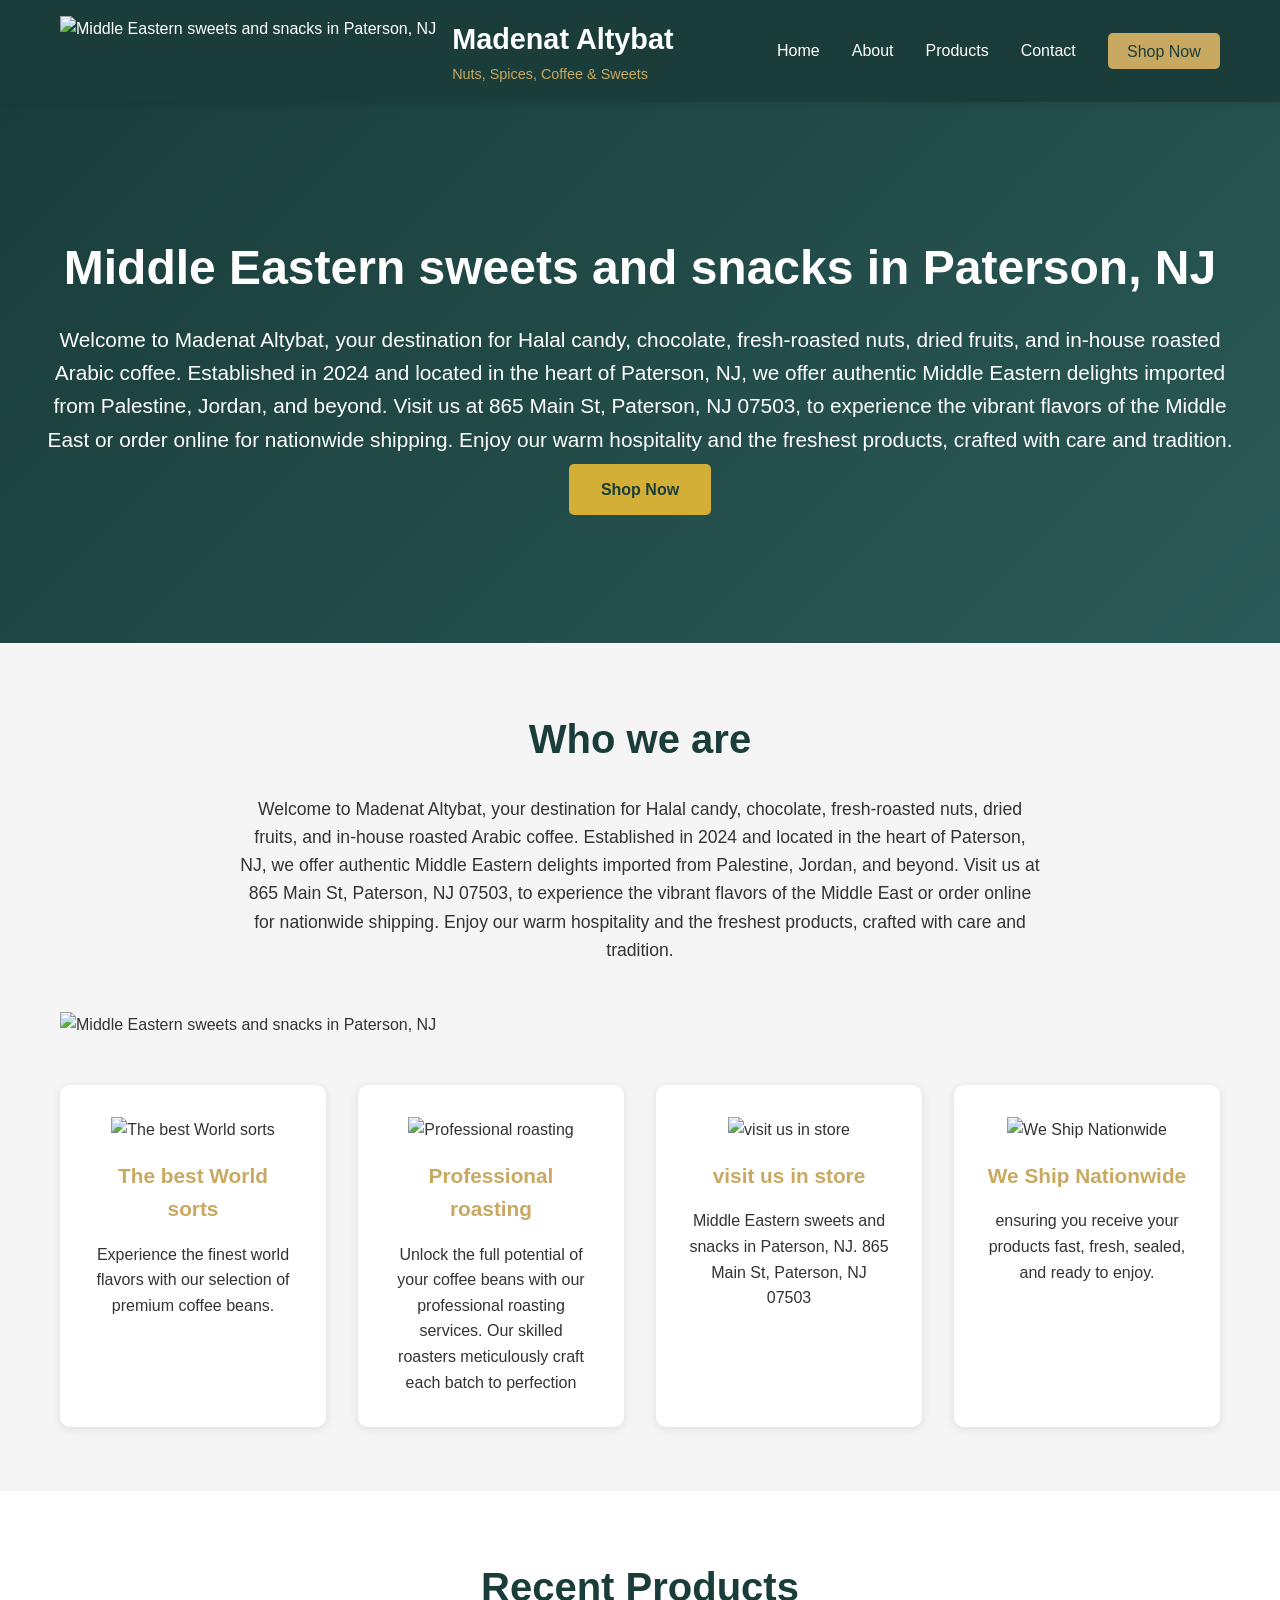
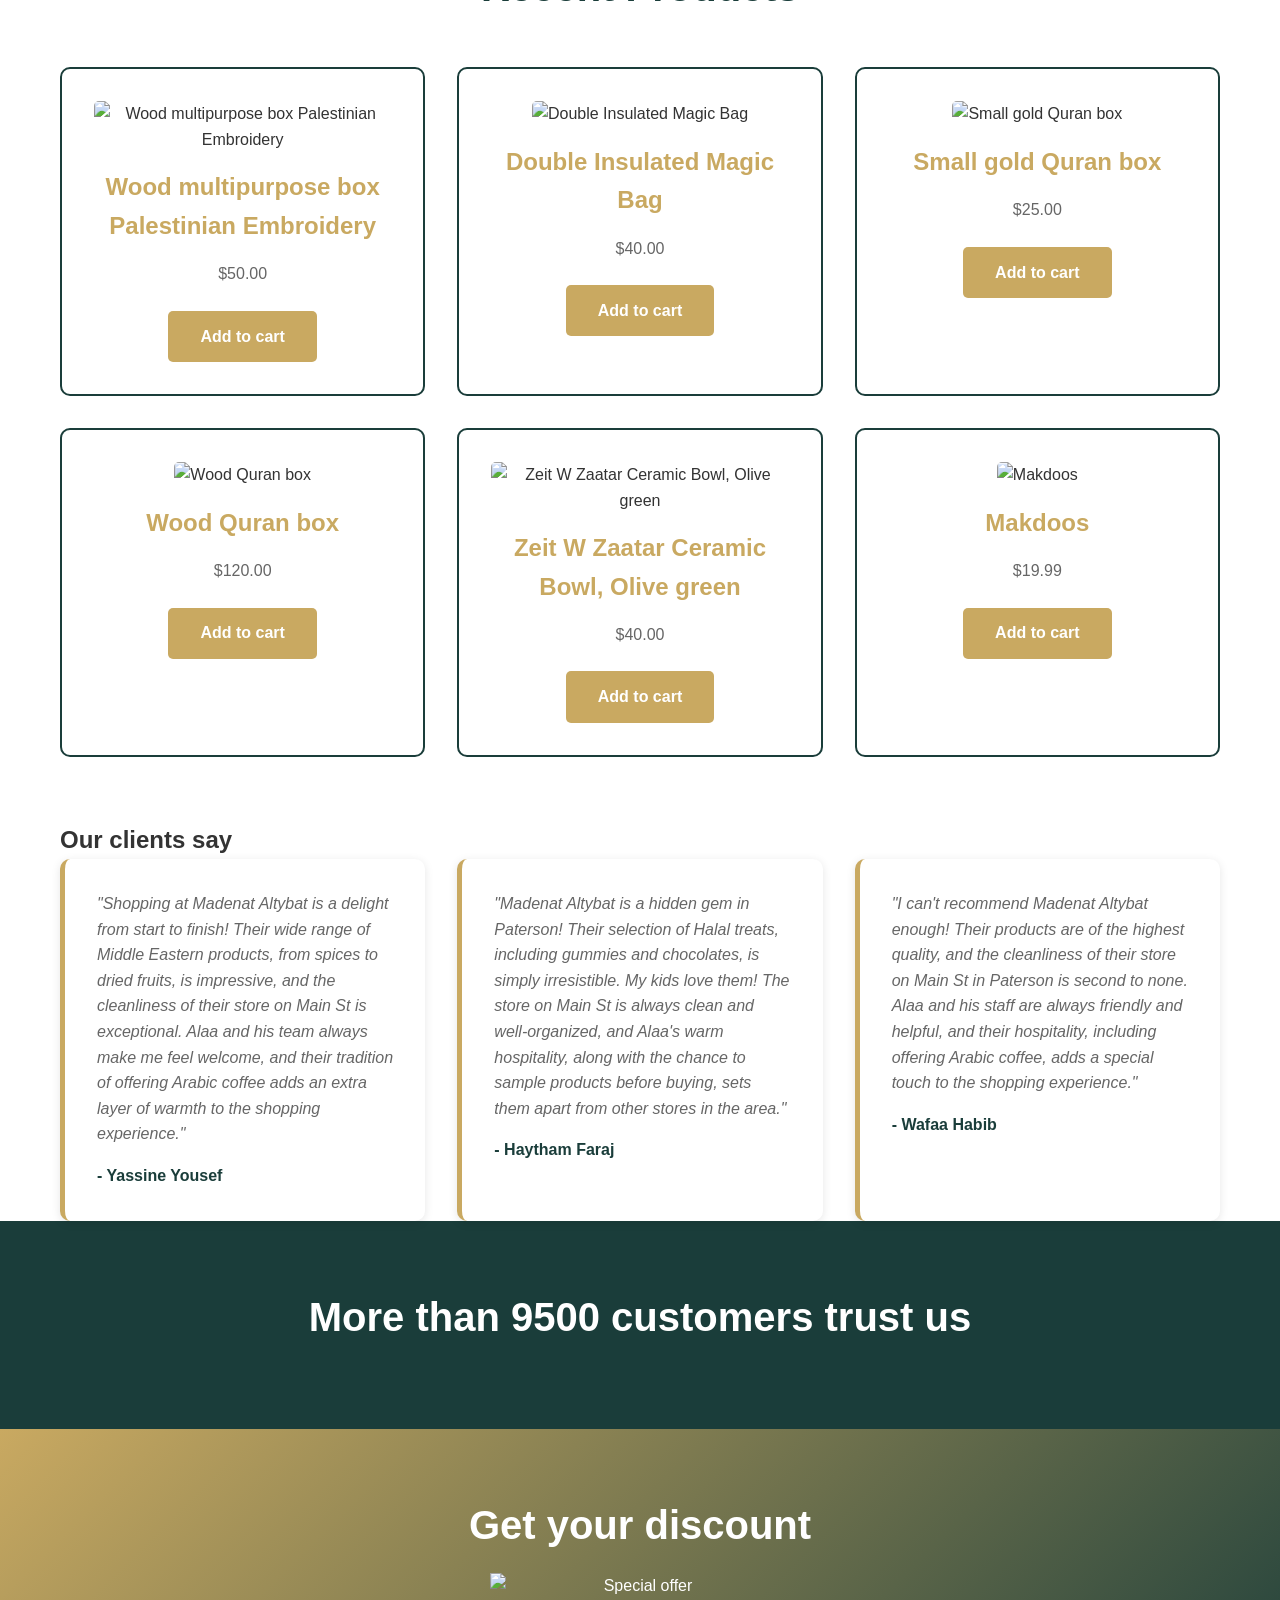
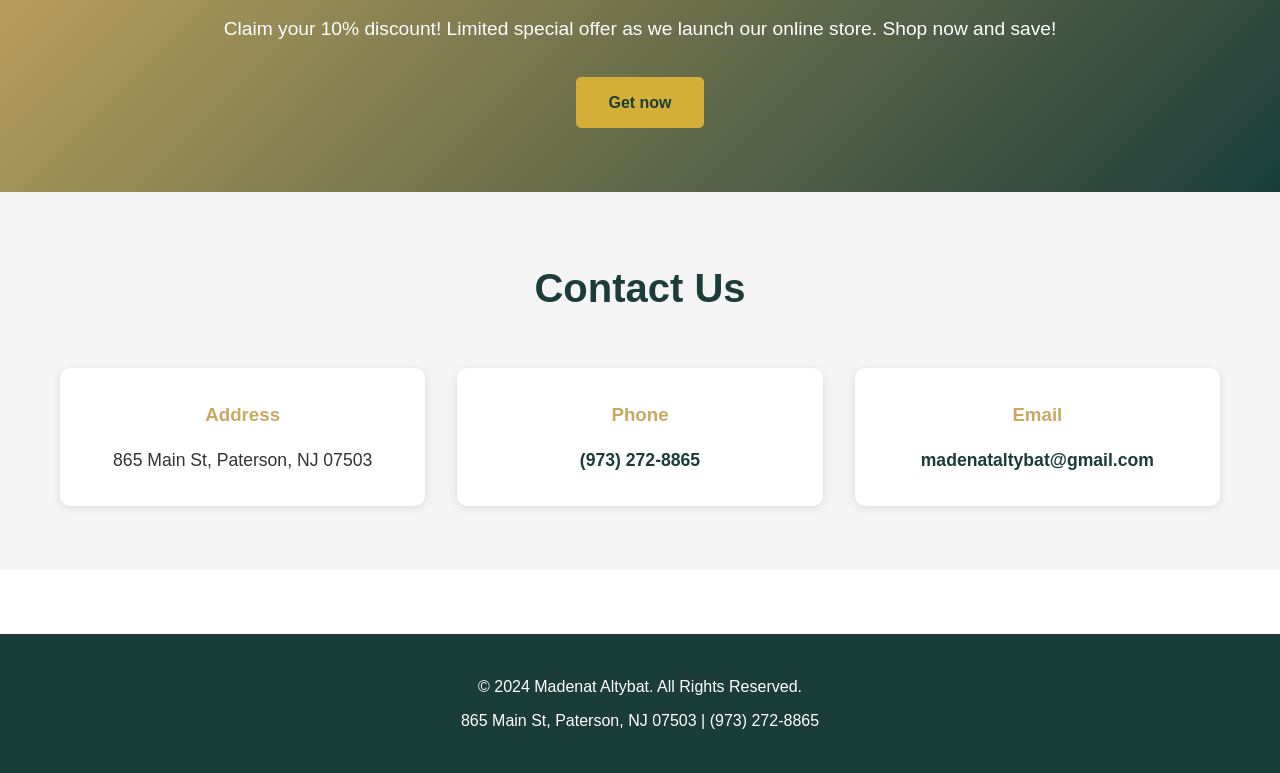
==== index.html @ 7cda24f8 "Add files via upload" ====
<!DOCTYPE html>
<html lang="en">
<head>
    <meta charset="UTF-8">
    <meta name="viewport" content="width=device-width, initial-scale=1.0">
    <title>Middle Eastern sweets and snacks in Paterson, NJ</title>
    <link rel="stylesheet" href="styles.css">
</head>
<body>
    <!-- Navigation -->
    <nav class="navbar">
        <div class="container">
            <div class="logo-section">
                <img src="https://madenataltybat.com/wp-content/uploads/2024/05/home-nameMadenat-AlTybat-1024x213.png" alt="Middle Eastern sweets and snacks in Paterson, NJ" class="logo-img">
                <div class="logo-text">
                    <h1><a href="index.html">Madenat Altybat</a></h1>
                    <p class="tagline">Nuts, Spices, Coffee & Sweets</p>
                </div>
            </div>
            <ul class="nav-menu">
                <li><a href="#home">Home</a></li>
                <li><a href="#about">About</a></li>
                <li><a href="#products">Products</a></li>
                <li><a href="#contact">Contact</a></li>
                <li><a href="shop.html" class="shop-link">Shop Now</a></li>
            </ul>
        </div>
    </nav>

    <!-- Hero Section -->
    <section id="home" class="hero">
        <div class="hero-content">
            <h2>Middle Eastern sweets and snacks in Paterson, NJ</h2>
            <p>Welcome to Madenat Altybat, your destination for Halal candy, chocolate, fresh-roasted nuts, dried fruits, and in-house roasted Arabic coffee. Established in 2024 and located in the heart of Paterson, NJ, we offer authentic Middle Eastern delights imported from Palestine, Jordan, and beyond. Visit us at 865 Main St, Paterson, NJ 07503, to experience the vibrant flavors of the Middle East or order online for nationwide shipping. Enjoy our warm hospitality and the freshest products, crafted with care and tradition.</p>
            <a href="shop.html" class="btn btn-primary">Shop Now</a>
        </div>
    </section>

    <!-- About Section -->
    <section id="about" class="about">
        <div class="container">
            <h2>Who we are</h2>
            <p class="about-intro">Welcome to Madenat Altybat, your destination for Halal candy, chocolate, fresh-roasted nuts, dried fruits, and in-house roasted Arabic coffee. Established in 2024 and located in the heart of Paterson, NJ, we offer authentic Middle Eastern delights imported from Palestine, Jordan, and beyond. Visit us at 865 Main St, Paterson, NJ 07503, to experience the vibrant flavors of the Middle East or order online for nationwide shipping. Enjoy our warm hospitality and the freshest products, crafted with care and tradition.</p>
            <img src="https://madenataltybat.com/wp-content/uploads/2024/05/Madenat-AlTybat-2-150x150.png" alt="Middle Eastern sweets and snacks in Paterson, NJ" style="display: block; margin: 0 auto 3rem;">
            
            <div class="features">
                <div class="feature">
                    <img src="https://madenataltybat.com/wp-content/uploads/2017/09/about-icon-1.png" alt="The best World sorts" class="feature-icon">
                    <h3>The best World sorts</h3>
                    <p>Experience the finest world flavors with our selection of premium coffee beans.</p>
                </div>
                <div class="feature">
                    <img src="https://madenataltybat.com/wp-content/uploads/2017/09/about-icon-3.png" alt="Professional roasting" class="feature-icon">
                    <h3>Professional roasting</h3>
                    <p>Unlock the full potential of your coffee beans with our professional roasting services. Our skilled roasters meticulously craft each batch to perfection</p>
                </div>
                <div class="feature">
                    <img src="https://madenataltybat.com/wp-content/uploads/2017/09/about-icon-2.png" alt="visit us in store" class="feature-icon">
                    <h3>visit us in store</h3>
                    <p>Middle Eastern sweets and snacks in Paterson, NJ. 865 Main St, Paterson, NJ 07503</p>
                </div>
                <div class="feature">
                    <img src="https://madenataltybat.com/wp-content/uploads/2017/09/about-icon-4.png" alt="We Ship Nationwide" class="feature-icon">
                    <h3>We Ship Nationwide</h3>
                    <p>ensuring you receive your products fast, fresh, sealed, and ready to enjoy.</p>
                </div>
            </div>
        </div>
    </section>

    <!-- Products Section -->
    <section id="products" class="products">
        <div class="container">
            <h2>Recent Products</h2>
            <div class="product-grid">
                <div class="product-card">
                    <img src="https://madenataltybat.com/wp-content/uploads/2024/07/img_5646-150x150.jpeg" alt="Wood multipurpose box Palestinian Embroidery">
                    <h3>Wood multipurpose box Palestinian Embroidery</h3>
                    <p>$50.00</p>
                    <a href="shop.html" class="btn btn-secondary">Add to cart</a>
                </div>
                <div class="product-card">
                    <img src="https://madenataltybat.com/wp-content/uploads/2024/07/img_5639-150x150.jpeg" alt="Double Insulated Magic Bag">
                    <h3>Double Insulated Magic Bag</h3>
                    <p>$40.00</p>
                    <a href="shop.html" class="btn btn-secondary">Add to cart</a>
                </div>
                <div class="product-card">
                    <img src="https://madenataltybat.com/wp-content/uploads/2024/07/img_5630-150x150.jpeg" alt="Small gold Quran box">
                    <h3>Small gold Quran box</h3>
                    <p>$25.00</p>
                    <a href="shop.html" class="btn btn-secondary">Add to cart</a>
                </div>
                <div class="product-card">
                    <img src="https://madenataltybat.com/wp-content/uploads/2024/07/img_5626-150x150.jpeg" alt="Wood Quran box">
                    <h3>Wood Quran box</h3>
                    <p>$120.00</p>
                    <a href="shop.html" class="btn btn-secondary">Add to cart</a>
                </div>
                <div class="product-card">
                    <img src="https://madenataltybat.com/wp-content/uploads/2024/05/3cec84bd-7e25-4eac-837f-634fdcf08840-19828-00000b0e3b11a2ea_file-150x150.jpeg" alt="Zeit W Zaatar Ceramic Bowl, Olive green">
                    <h3>Zeit W Zaatar Ceramic Bowl, Olive green</h3>
                    <p>$40.00</p>
                    <a href="shop.html" class="btn btn-secondary">Add to cart</a>
                </div>
                <div class="product-card">
                    <img src="https://madenataltybat.com/wp-content/uploads/2024/05/3.jpg" alt="Makdoos">
                    <h3>Makdoos</h3>
                    <p>$19.99</p>
                    <a href="shop.html" class="btn btn-secondary">Add to cart</a>
                </div>
            </div>
        </div>
    </section>

    <!-- Testimonials Section -->
    <section class="testimonials">
        <div class="container">
            <h2>Our clients say</h2>
            <div class="testimonials-grid">
                <div class="testimonial">
                    <p>"Shopping at Madenat Altybat is a delight from start to finish! Their wide range of Middle Eastern products, from spices to dried fruits, is impressive, and the cleanliness of their store on Main St is exceptional. Alaa and his team always make me feel welcome, and their tradition of offering Arabic coffee adds an extra layer of warmth to the shopping experience."</p>
                    <h4>- Yassine Yousef</h4>
                </div>
                <div class="testimonial">
                    <p>"Madenat Altybat is a hidden gem in Paterson! Their selection of Halal treats, including gummies and chocolates, is simply irresistible. My kids love them! The store on Main St is always clean and well-organized, and Alaa's warm hospitality, along with the chance to sample products before buying, sets them apart from other stores in the area."</p>
                    <h4>- Haytham Faraj</h4>
                </div>
                <div class="testimonial">
                    <p>"I can't recommend Madenat Altybat enough! Their products are of the highest quality, and the cleanliness of their store on Main St in Paterson is second to none. Alaa and his staff are always friendly and helpful, and their hospitality, including offering Arabic coffee, adds a special touch to the shopping experience."</p>
                    <h4>- Wafaa Habib</h4>
                </div>
            </div>
        </div>
    </section>

    <!-- Trust Section -->
    <section class="trust">
        <div class="container">
            <h2>More than 9500 customers trust us</h2>
        </div>
    </section>

    <!-- Special Offer Section -->
    <section class="special-offer">
        <div class="container">
            <h2>Get your discount</h2>
            <img src="https://madenataltybat.com/wp-content/uploads/2024/05/2.png" alt="Special offer" style="max-width: 300px; margin: 1rem auto; display: block;">
            <p>Claim your 10% discount! Limited special offer as we launch our online store. Shop now and save!</p>
            <a href="shop.html" class="btn btn-primary">Get now</a>
        </div>
    </section>

    <!-- Contact Section -->
    <section id="contact" class="contact">
        <div class="container">
            <h2>Contact Us</h2>
            <div class="contact-info">
                <div class="contact-item">
                    <h3>Address</h3>
                    <p>865 Main St, Paterson, NJ 07503</p>
                </div>
                <div class="contact-item">
                    <h3>Phone</h3>
                    <p><a href="tel:+19732728865">(973) 272-8865</a></p>
                </div>
                <div class="contact-item">
                    <h3>Email</h3>
                    <p><a href="mailto:madenataltybat@gmail.com">madenataltybat@gmail.com</a></p>
                </div>
            </div>
        </div>
    </section>

    <!-- Footer -->
    <footer class="footer">
        <div class="container">
            <p>&copy; 2024 Madenat Altybat. All Rights Reserved.</p>
            <p>865 Main St, Paterson, NJ 07503 | (973) 272-8865</p>
        </div>
    </footer>

    <script src="script.js"></script>
</body>
</html>
---- styles.css ----
* {
    margin: 0;
    padding: 0;
    box-sizing: border-box;
}

:root {
    --primary-color: #1a3d3a;
    --secondary-color: #c9a961;
    --accent-color: #d4af37;
    --text-color: #333;
    --light-bg: #f5f5f5;
    --white: #ffffff;
    --shadow: 0 2px 10px rgba(0, 0, 0, 0.1);
}

html {
    scroll-behavior: smooth;
}

body {
    font-family: 'Segoe UI', Tahoma, Geneva, Verdana, sans-serif;
    color: var(--text-color);
    line-height: 1.6;
    background-color: var(--white);
}

.container {
    max-width: 1200px;
    margin: 0 auto;
    padding: 0 20px;
}

/* Navigation */
.navbar {
    background-color: var(--primary-color);
    color: var(--white);
    padding: 1rem 0;
    position: sticky;
    top: 0;
    z-index: 1000;
    box-shadow: var(--shadow);
}

.navbar .container {
    display: flex;
    justify-content: space-between;
    align-items: center;
}

.logo-section {
    display: flex;
    align-items: center;
    gap: 1rem;
}

.logo-img {
    height: 70px;
    width: auto;
    object-fit: contain;
}

.logo-text h1 {
    font-size: 1.8rem;
    font-weight: bold;
    margin: 0;
}

.logo-text h1 a {
    color: var(--white);
    text-decoration: none;
    transition: color 0.3s ease;
}

.logo-text h1 a:hover {
    color: var(--secondary-color);
}

.tagline {
    font-size: 0.9rem;
    color: var(--secondary-color);
    margin: 0;
    font-weight: 500;
}

.nav-menu {
    display: flex;
    list-style: none;
    gap: 2rem;
}

.nav-menu a {
    color: var(--white);
    text-decoration: none;
    transition: color 0.3s ease;
    font-weight: 500;
}

.nav-menu a:hover {
    color: var(--secondary-color);
}

.shop-link {
    background-color: var(--secondary-color) !important;
    color: var(--primary-color) !important;
    padding: 0.6rem 1.2rem !important;
    border-radius: 5px;
}

.shop-link:hover {
    background-color: var(--accent-color) !important;
}

/* Hero Section */
.hero {
    background: linear-gradient(135deg, var(--primary-color), #2a5a57);
    color: var(--white);
    padding: 8rem 2rem;
    text-align: center;
}

.hero-content h2 {
    font-size: 3rem;
    margin-bottom: 1rem;
}

.hero-content p {
    font-size: 1.3rem;
    margin-bottom: 0.5rem;
}

.hero-subtitle {
    font-size: 1.1rem;
    margin-bottom: 2rem !important;
    color: var(--secondary-color);
}

/* Buttons */
.btn {
    display: inline-block;
    padding: 0.8rem 2rem;
    border-radius: 5px;
    text-decoration: none;
    transition: all 0.3s ease;
    font-weight: 600;
    border: none;
    cursor: pointer;
}

.btn-primary {
    background-color: var(--accent-color);
    color: var(--primary-color);
}

.btn-primary:hover {
    background-color: #FFC700;
    transform: translateY(-2px);
    box-shadow: var(--shadow);
}

.btn-secondary {
    background-color: var(--secondary-color);
    color: var(--white);
}

.btn-secondary:hover {
    background-color: var(--primary-color);
    transform: translateY(-2px);
}

/* About Section */
.about {
    padding: 4rem 2rem;
    background-color: var(--light-bg);
}

.about h2 {
    font-size: 2.5rem;
    margin-bottom: 1.5rem;
    text-align: center;
    color: var(--primary-color);
}

.about > .container > p {
    text-align: center;
    font-size: 1.1rem;
    margin-bottom: 3rem;
    max-width: 800px;
    margin-left: auto;
    margin-right: auto;
}

.features {
    display: grid;
    grid-template-columns: repeat(auto-fit, minmax(250px, 1fr));
    gap: 2rem;
}

.feature {
    background: var(--white);
    padding: 2rem;
    border-radius: 10px;
    box-shadow: var(--shadow);
    text-align: center;
    transition: transform 0.3s ease;
}

.feature:hover {
    transform: translateY(-5px);
}

.feature h3 {
    color: var(--secondary-color);
    margin-bottom: 1rem;
    font-size: 1.3rem;
}

img.feature-icon {
    width: 70px;
    height: 70px;
    margin-bottom: 1rem;
    object-fit: contain;
}

/* Products Section */
.products {
    padding: 4rem 2rem;
}

.products h2 {
    font-size: 2.5rem;
    margin-bottom: 3rem;
    text-align: center;
    color: var(--primary-color);
}

.product-grid {
    display: grid;
    grid-template-columns: repeat(auto-fit, minmax(280px, 1fr));
    gap: 2rem;
}

.product-card {
    background: var(--white);
    border: 2px solid var(--primary-color);
    padding: 2rem;
    border-radius: 10px;
    text-align: center;
    transition: all 0.3s ease;
}

.product-card:hover {
    transform: translateY(-10px);
    box-shadow: 0 5px 20px rgba(139, 69, 19, 0.3);
}

.product-card h3 {
    color: var(--secondary-color);
    margin-bottom: 1rem;
    font-size: 1.5rem;
}

.product-card p {
    margin-bottom: 1.5rem;
    color: #666;
}

.product-card img {
    width: 100%;
    height: 150px;
    object-fit: cover;
    margin-bottom: 1rem;
    border-radius: 5px;
}

/* Trust Section */
.trust {
    padding: 4rem 2rem;
    background-color: var(--primary-color);
    color: var(--white);
    text-align: center;
}

.trust h2 {
    font-size: 2.5rem;
    margin-bottom: 1rem;
}

.testimonials-grid {
    display: grid;
    grid-template-columns: repeat(auto-fit, minmax(300px, 1fr));
    gap: 2rem;
}

.testimonial {
    background: var(--white);
    padding: 2rem;
    border-radius: 10px;
    box-shadow: var(--shadow);
    border-left: 5px solid var(--secondary-color);
}

.testimonial p {
    font-style: italic;
    margin-bottom: 1rem;
    color: #666;
}

.testimonial h4 {
    color: var(--primary-color);
    font-weight: 600;
}

/* Special Offer Section */
.special-offer {
    background: linear-gradient(135deg, var(--secondary-color), var(--primary-color));
    color: var(--white);
    padding: 4rem 2rem;
    text-align: center;
}

.special-offer h2 {
    font-size: 2.5rem;
    margin-bottom: 1rem;
}

.special-offer p {
    font-size: 1.2rem;
    margin-bottom: 2rem;
}

/* Contact Section */
.contact {
    padding: 4rem 2rem;
    background-color: var(--light-bg);
}

.contact h2 {
    font-size: 2.5rem;
    margin-bottom: 3rem;
    text-align: center;
    color: var(--primary-color);
}

.contact-info {
    display: grid;
    grid-template-columns: repeat(auto-fit, minmax(250px, 1fr));
    gap: 2rem;
}

.contact-item {
    background: var(--white);
    padding: 2rem;
    border-radius: 10px;
    box-shadow: var(--shadow);
    text-align: center;
}

.contact-item h3 {
    color: var(--secondary-color);
    margin-bottom: 1rem;
}

.contact-item p {
    font-size: 1.1rem;
}

.contact-item a {
    color: var(--primary-color);
    text-decoration: none;
    font-weight: 600;
}

.contact-item a:hover {
    color: var(--secondary-color);
}

/* Footer */
.footer {
    background-color: var(--primary-color);
    color: var(--white);
    text-align: center;
    padding: 2rem;
    margin-top: 4rem;
}

.footer p {
    margin: 0.5rem 0;
}

/* Responsive */
@media (max-width: 768px) {
    .nav-menu {
        flex-direction: column;
        gap: 1rem;
    }

    .hero-content h2 {
        font-size: 2rem;
    }

    .hero-content p {
        font-size: 1rem;
    }

    .about h2,
    .products h2,
    .testimonials h2,
    .contact h2 {
        font-size: 1.8rem;
    }

    .product-grid,
    .testimonials-grid,
    .contact-info {
        grid-template-columns: 1fr;
    }
}
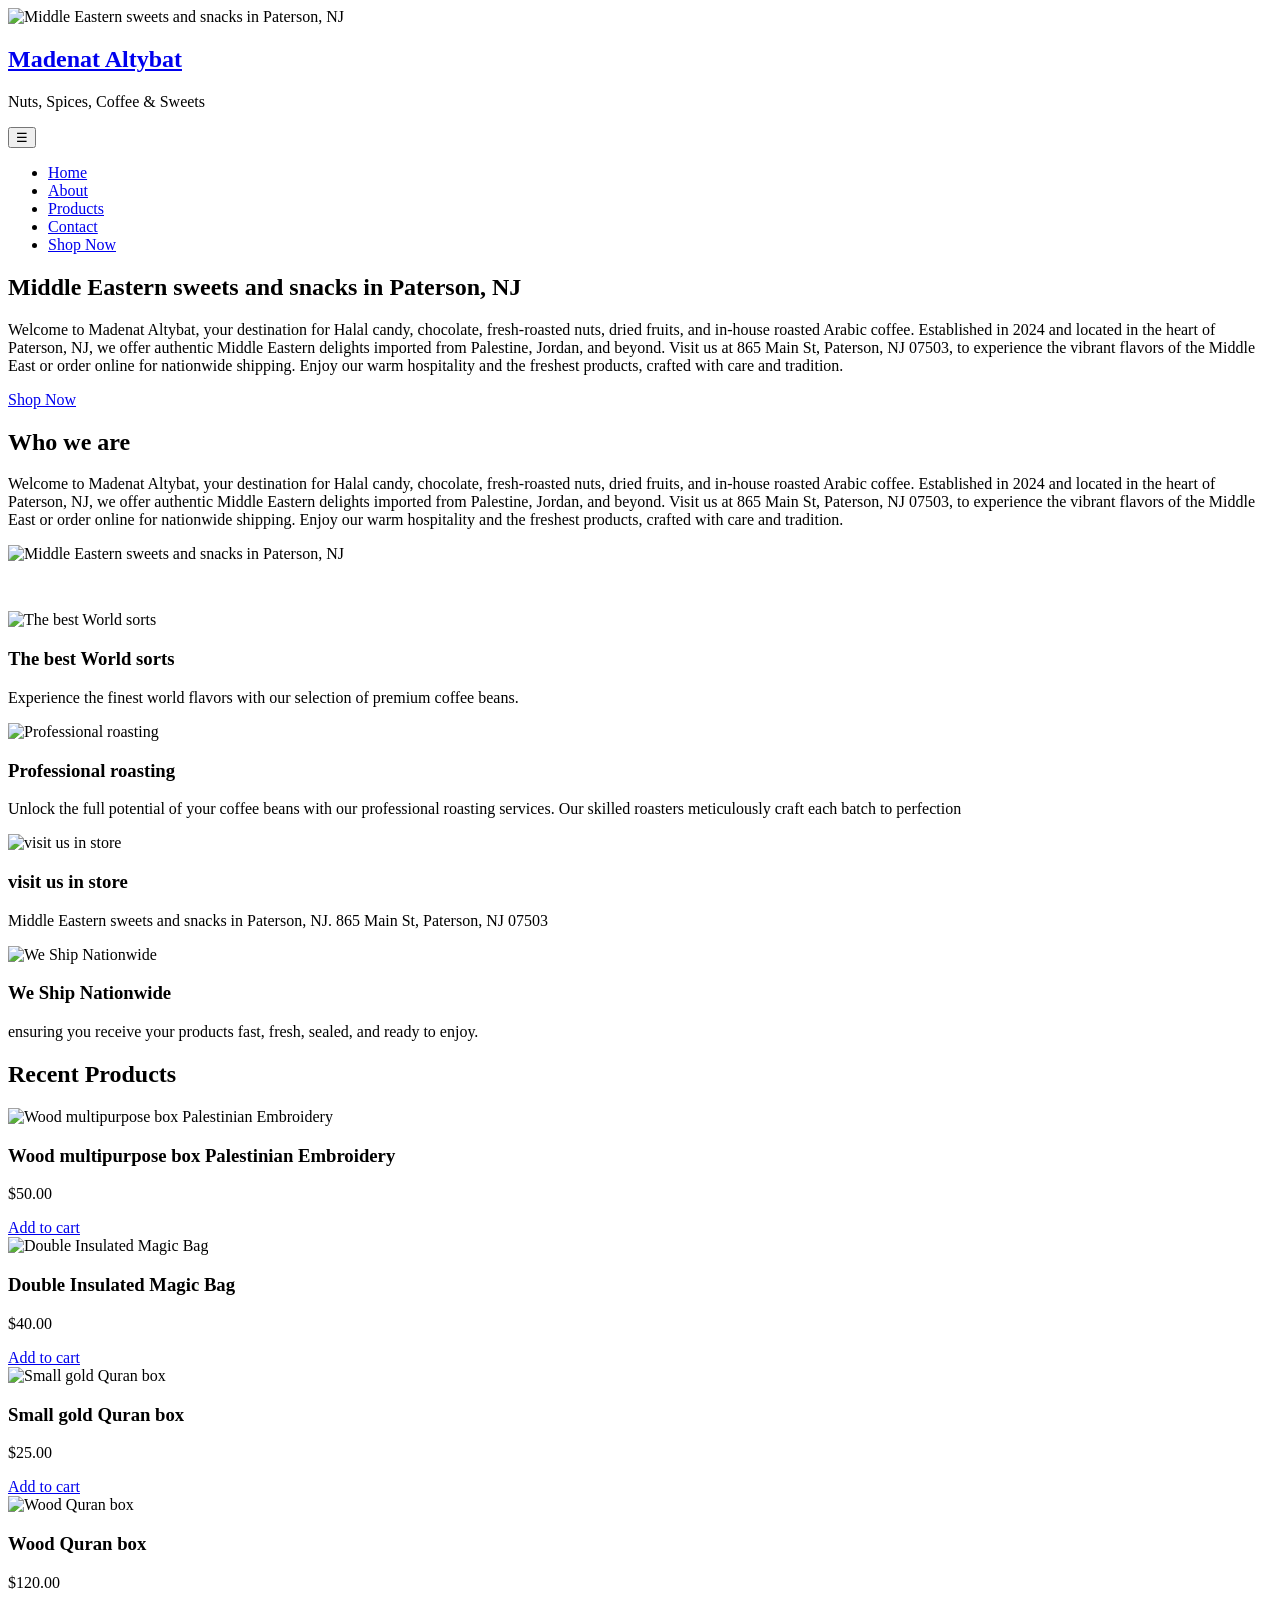
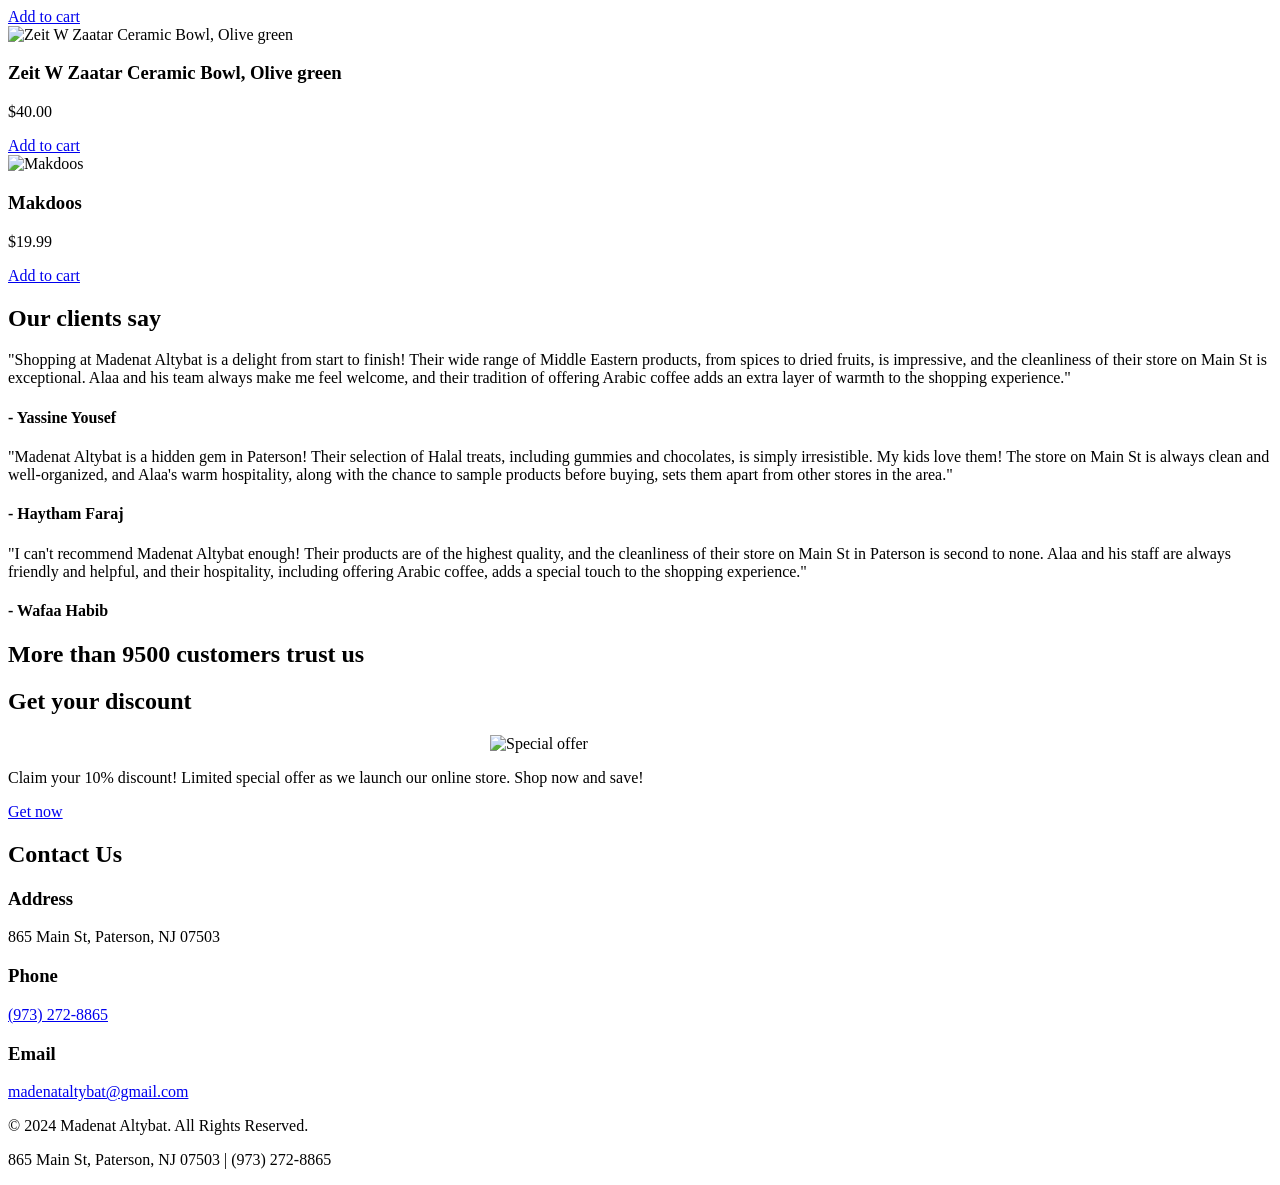
==== commit 48f786c5: "Change stylesheet link from styles.css to main.css Updated the stylesheet link from 'styles.css' to " ====
--- a/index.html
+++ b/index.html
@@ -4,7 +4,7 @@
     <meta charset="UTF-8">
     <meta name="viewport" content="width=device-width, initial-scale=1.0">
     <title>Middle Eastern sweets and snacks in Paterson, NJ</title>
-    <link rel="stylesheet" href="styles.css">
+    <link rel="stylesheet" href="main.css">
 </head>
 <body>
     <!-- Navigation -->
